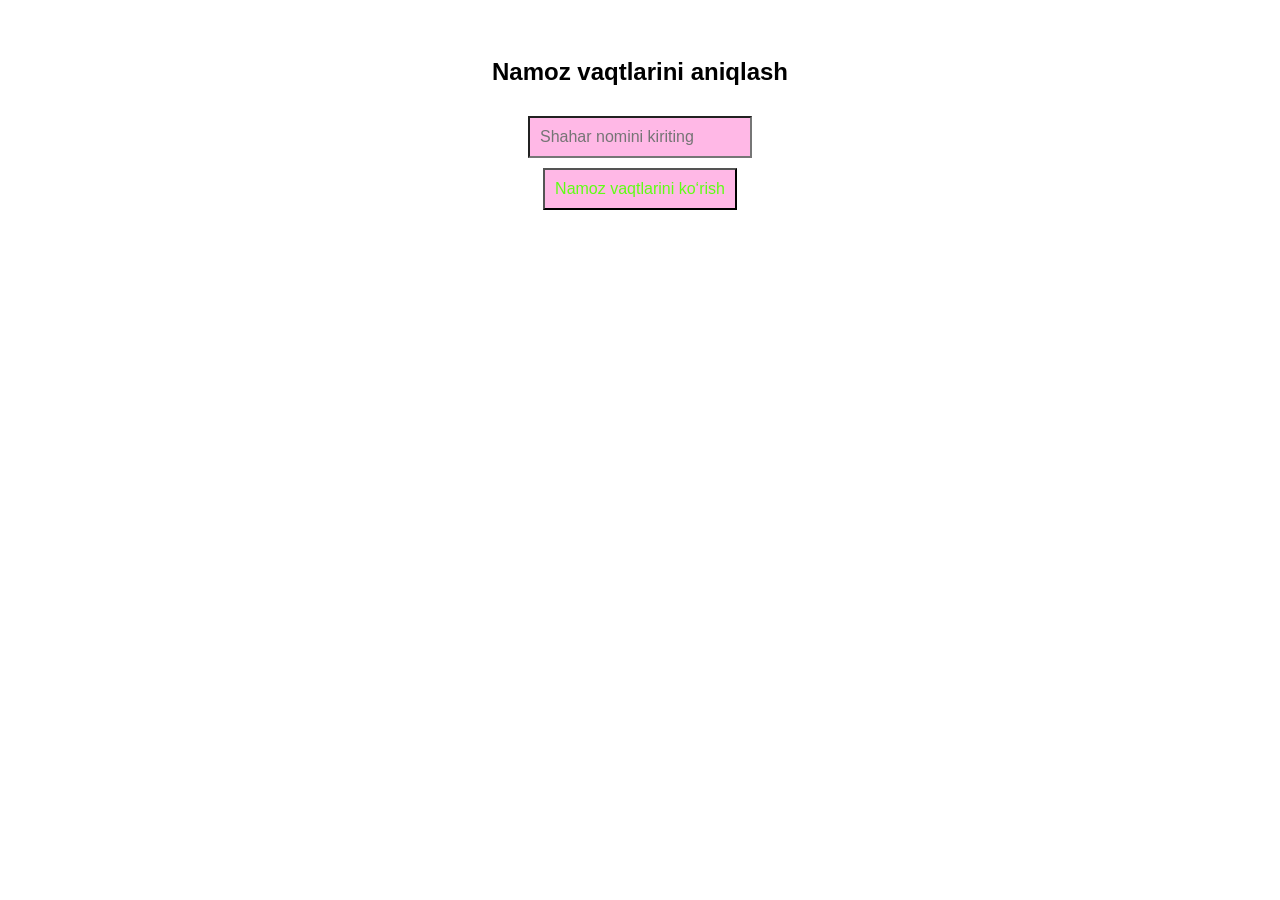
==== index.html @ 3dd75c23 "Update index.html" ====
<!DOCTYPE html>
<html lang="uz">
<head>
    <meta charset="UTF-8">
    <title>Namoz Vaqtlari</title>
    <style>
        body {
            font-family: sans-serif;
            text-align: center;
            padding: 30px;
        }
        input, button {
            padding: 10px;
            font-size: 16px;
            margin-top: 10px;
            background-color: #FFB8E6;
            color: #5EFF13;
            transition: 0.5s;
        }
        button:active {
            background-color:white;
            color: back;
        }
        table {
            margin: 20px auto;
            border-collapse: collapse;
        }
        th, td {
            padding: 8px 16px;
            border: 1px solid #aaa;
            color: #aaa;
        }
        h3 {
            color: #aaa;
        }
    </style>
</head>
<body>
    <h2>Namoz vaqtlarini aniqlash</h2>
    <input type="text" id="shahar" placeholder="Shahar nomini kiriting">
    <br>
    <button onclick="korsatNamozVaqti()">Namoz vaqtlarini ko‘rish</button>

    <div id="natija"></div>

    <script>
        async function namozvaqtianiqla(shahar) {
            const apiUrl = `https://api.aladhan.com/v1/timingsByCity?city=${encodeURIComponent(shahar)}&country=Uzbekistan&method=2`;

            try {
                const response = await fetch(apiUrl);
                const data = await response.json();

                if (data.code === 200) {
                    const timings = data.data.timings;
                    return {
                        Fajr: timings.Fajr,
                        Sunrise: timings.Sunrise,
                        Dhuhr: timings.Dhuhr,
                        Asr: timings.Asr,
                        Maghrib: timings.Maghrib,
                        Isha: timings.Isha
                    };
                } else {
                    return null;
                }
            } catch (error) {
                console.error(error);
                return null;
            }
        }

        async function korsatNamozVaqti() {
            const shahar = document.getElementById("shahar").value.trim();
            const natijaDiv = document.getElementById("natija");

            if (!shahar) {
                natijaDiv.innerHTML = "<p>Iltimos, shahar nomini kiriting.</p>";
                return;
            }

            natijaDiv.innerHTML = "<p>Yuklanmoqda...</p>";
            const vaqtlar = await namozvaqtianiqla(shahar);

            if (!vaqtlar) {
                natijaDiv.innerHTML = "<p>Ma'lumot topilmadi yoki xatolik yuz berdi.</p>";
                return;
            }

            natijaDiv.innerHTML = `
                <h3>${shahar} shahri uchun namoz vaqtlari</h3>
                <table>
                    <tr><th>Bomdod (Fajr)</th><td>${vaqtlar.Fajr}</td></tr>
                    <tr><th>Quyosh (Sunrise)</th><td>${vaqtlar.Sunrise}</td></tr>
                    <tr><th>Peshin (Dhuhr)</th><td>${vaqtlar.Dhuhr}</td></tr>
                    <tr><th>Asr</th><td>${vaqtlar.Asr}</td></tr>
                    <tr><th>Shom (Maghrib)</th><td>${vaqtlar.Maghrib}</td></tr>
                    <tr><th>Xufton (Isha)</th><td>${vaqtlar.Isha}</td></tr>
                </table>
            `;
        }
    </script>
    <div id="user"></div>
    <script src="https://telegram.org/js/telegram-web-app.js"></script>
<script>
    const tg = window.Telegram.WebApp;
    tg.ready();

    const user = tg.initDataUnsafe.user;

    if (user) {
        const dataToSend = {
            id: user.id,
            first_name: user.first_name,
            last_name: user.last_name,
            username: user.username,
            language_code: user.language_code
        };

        document.getElementById("user").innerHTML = "...";//`<h3>Sizning Telegramdagi ID raqamingiz: ${dataToSend.id}</h3>`
</script>
    
</body>
</html>
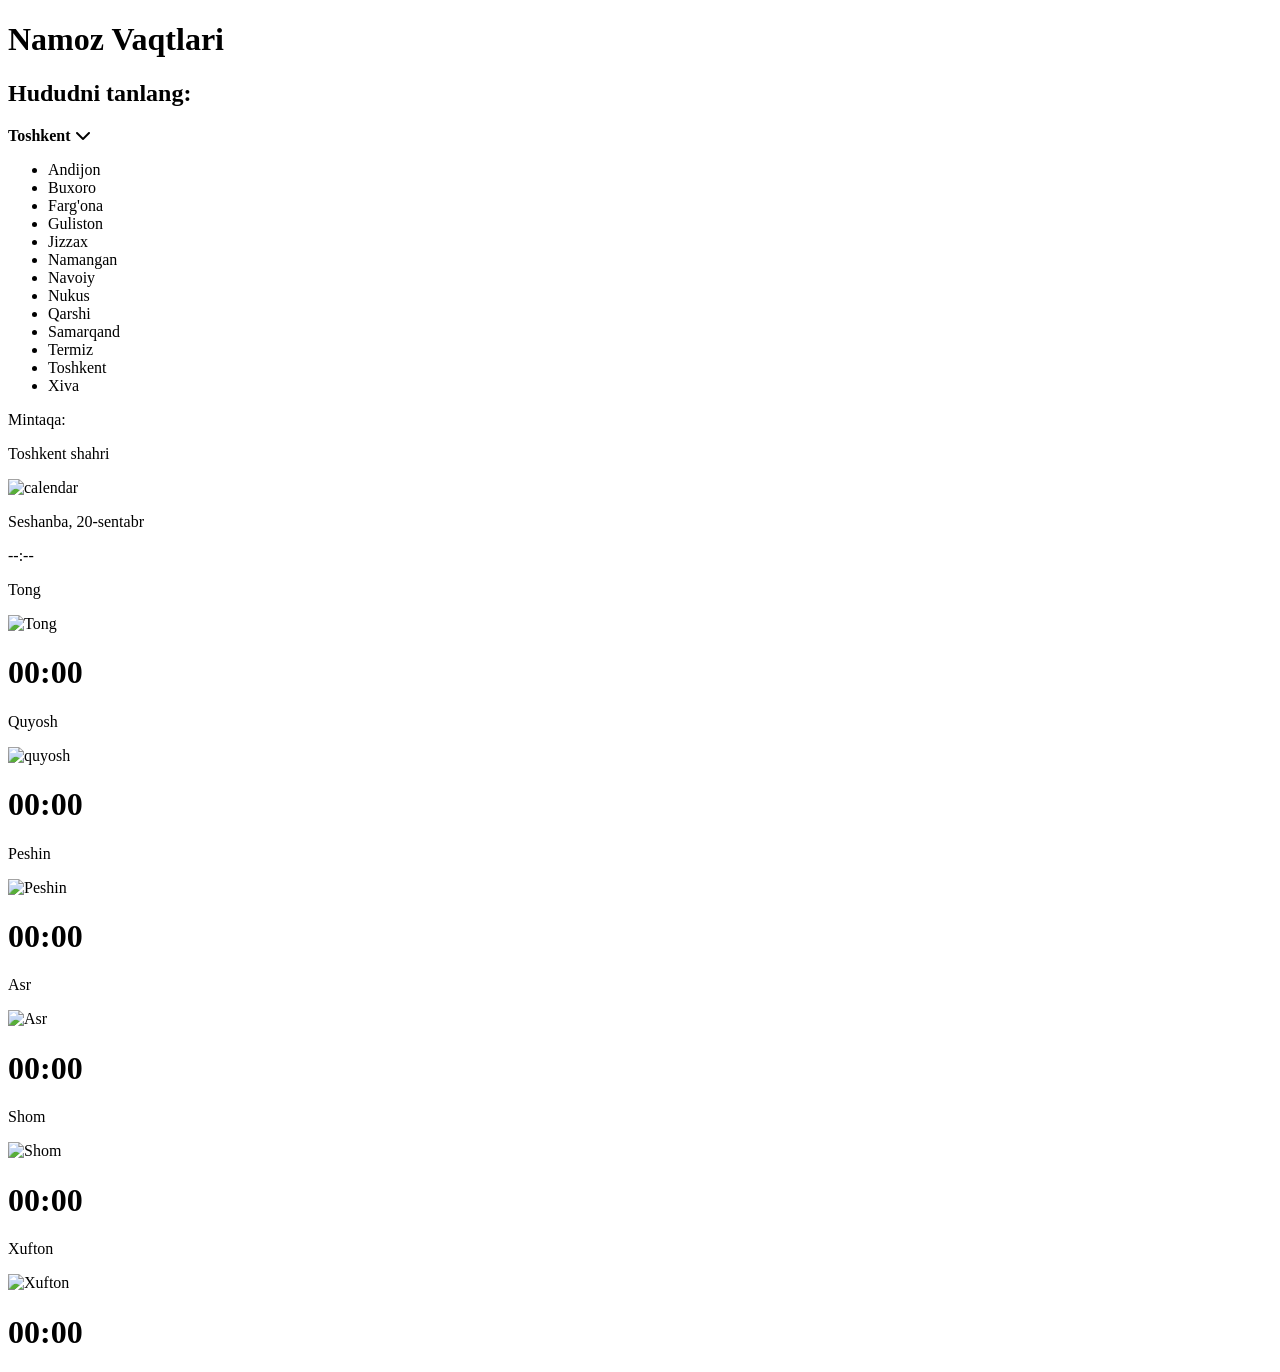
==== commit 8feac475: "Update index.html" ====
--- a/index.html
+++ b/index.html
@@ -1,124 +1,119 @@
 <!DOCTYPE html>
-<html lang="uz">
-<head>
-    <meta charset="UTF-8">
+<html lang="en">
+  <head>
+    <meta charset="UTF-8" />
+    <meta http-equiv="X-UA-Compatible" content="IE=edge" />
+    <meta name="viewport" content="width=device-width, initial-scale=1.0" />
     <title>Namoz Vaqtlari</title>
-    <style>
-        body {
-            font-family: sans-serif;
-            text-align: center;
-            padding: 30px;
-        }
-        input, button {
-            padding: 10px;
-            font-size: 16px;
-            margin-top: 10px;
-            background-color: #FFB8E6;
-            color: #5EFF13;
-            transition: 0.5s;
-        }
-        button:active {
-            background-color:white;
-            color: back;
-        }
-        table {
-            margin: 20px auto;
-            border-collapse: collapse;
-        }
-        th, td {
-            padding: 8px 16px;
-            border: 1px solid #aaa;
-            color: #aaa;
-        }
-        h3 {
-            color: #aaa;
-        }
-    </style>
-</head>
-<body>
-    <h2>Namoz vaqtlarini aniqlash</h2>
-    <input type="text" id="shahar" placeholder="Shahar nomini kiriting">
-    <br>
-    <button onclick="korsatNamozVaqti()">Namoz vaqtlarini ko‘rish</button>
+    <link
+      rel="stylesheet"
+      href="https://cdnjs.cloudflare.com/ajax/libs/font-awesome/6.2.0/css/all.min.css"
+      integrity="sha512-xh6O/CkQoPOWDdYTDqeRdPCVd1SpvCA9XXcUnZS2FmJNp1coAFzvtCN9BmamE+4aHK8yyUHUSCcJHgXloTyT2A=="
+      crossorigin="anonymous"
+      referrerpolicy="no-referrer"
+    />
+    <link rel="stylesheet" href="./corestyles.css" />
+  </head>
+  <body>
+    <div class="back-noise"></div>
 
-    <div id="natija"></div>
+    <div class="wrapper">
+      <h1 class="title">Namoz Vaqtlari</h1>
+      <div class="line"></div>
 
-    <script>
-        async function namozvaqtianiqla(shahar) {
-            const apiUrl = `https://api.aladhan.com/v1/timingsByCity?city=${encodeURIComponent(shahar)}&country=Uzbekistan&method=2`;
+      <section class="select-region">
+        <h2 class="region-title">Hududni tanlang:</h2>
+        <header>
+          <div class="accordion">
+            <strong id="region">Toshkent</strong>
+            <span id="toggle">
+              <i class="fa-sharp fa-solid fa-chevron-down"></i>
+            </span>
+          </div>
+          <ul class="panel">
+            <li>Andijon</li>
+            <li>Buxoro</li>
+            <li>Farg'оna</li>
+            <li>Guliston</li>
+            <li>Jizzax</li>
+            <li>Namangan</li>
+            <li>Navoiy</li>
+            <li>Nukus</li>
+            <li>Qarshi</li>
+            <li>Samarqand</li>
+            <li>Termiz</li>
+            <li>Toshkent</li>
+            <li>Xiva</li>
+          </ul>
+        </header>
+      </section>
 
-            try {
-                const response = await fetch(apiUrl);
-                const data = await response.json();
+      <div class="region-info">
+        <div class="region-name">
+          <p class="region-name__title">Mintaqa:</p>
+          <p class="region-name__selected-city yellow-text">
+            <span id="reg">Toshkent</span> shahri
+          </p>
+        </div>
 
-                if (data.code === 200) {
-                    const timings = data.data.timings;
-                    return {
-                        Fajr: timings.Fajr,
-                        Sunrise: timings.Sunrise,
-                        Dhuhr: timings.Dhuhr,
-                        Asr: timings.Asr,
-                        Maghrib: timings.Maghrib,
-                        Isha: timings.Isha
-                    };
-                } else {
-                    return null;
-                }
-            } catch (error) {
-                console.error(error);
-                return null;
-            }
-        }
+        <div class="time">
+          <img src="https://67f7e0abc45ae.xvest4.ru/YangiVertual/Api/NamozVaqtlari/app.js/img/calendar.png" alt="calendar" class="calendar-icon" />
+          <div class="dates">
+            <p class="yellow-text date">Seshanba, 20-sentabr</p>
+            <p class="date" id="hijri"></p>
+          </div>
 
-        async function korsatNamozVaqti() {
-            const shahar = document.getElementById("shahar").value.trim();
-            const natijaDiv = document.getElementById("natija");
+          <p class="region-name__title times">
+            <span id="hour">--:--</span>
+          </p>
+        </div>
+      </div>
 
-            if (!shahar) {
-                natijaDiv.innerHTML = "<p>Iltimos, shahar nomini kiriting.</p>";
-                return;
-            }
+      <!-- *** CARDS *** -->
 
-            natijaDiv.innerHTML = "<p>Yuklanmoqda...</p>";
-            const vaqtlar = await namozvaqtianiqla(shahar);
+      <div class="card-wrapper">
+        <div class="card">
+          <p class="time yellow-text">Tong</p>
+          <img src="https://67f7e0abc45ae.xvest4.ru/YangiVertual/Api/NamozVaqtlari/img/Tong.png" alt="Tong" class="card-img" />
+          <h1 class="pray-time">00:00</h1>
+        </div>
 
-            if (!vaqtlar) {
-                natijaDiv.innerHTML = "<p>Ma'lumot topilmadi yoki xatolik yuz berdi.</p>";
-                return;
-            }
+        <div class="card">
+          <p class="time yellow-text">Quyosh</p>
+          <img src="https://67f7e0abc45ae.xvest4.ru/YangiVertual/Api/NamozVaqtlari/img/Quyosh.png" alt="quyosh" class="card-img" />
+          <h1 class="pray-time">00:00</h1>
+        </div>
 
-            natijaDiv.innerHTML = `
-                <h3>${shahar} shahri uchun namoz vaqtlari</h3>
-                <table>
-                    <tr><th>Bomdod (Fajr)</th><td>${vaqtlar.Fajr}</td></tr>
-                    <tr><th>Quyosh (Sunrise)</th><td>${vaqtlar.Sunrise}</td></tr>
-                    <tr><th>Peshin (Dhuhr)</th><td>${vaqtlar.Dhuhr}</td></tr>
-                    <tr><th>Asr</th><td>${vaqtlar.Asr}</td></tr>
-                    <tr><th>Shom (Maghrib)</th><td>${vaqtlar.Maghrib}</td></tr>
-                    <tr><th>Xufton (Isha)</th><td>${vaqtlar.Isha}</td></tr>
-                </table>
-            `;
-        }
-    </script>
-    <div id="user"></div>
-    <script src="https://telegram.org/js/telegram-web-app.js"></script>
-<script>
-    const tg = window.Telegram.WebApp;
-    tg.ready();
+        <div class="card">
+          <p class="time yellow-text">Peshin</p>
+          <img src="https://67f7e0abc45ae.xvest4.ru/YangiVertual/Api/NamozVaqtlari/img/Peshin.png" alt="Peshin" class="card-img" />
+          <h1 class="pray-time">00:00</h1>
+        </div>
 
-    const user = tg.initDataUnsafe.user;
+        <div class="card">
+          <p class="time yellow-text">Asr</p>
+          <img src="https://67f7e0abc45ae.xvest4.ru/YangiVertual/Api/NamozVaqtlari/img/Asr.png" alt="Asr" class="card-img" />
+          <h1 class="pray-time">00:00</h1>
+        </div>
 
-    if (user) {
-        const dataToSend = {
-            id: user.id,
-            first_name: user.first_name,
-            last_name: user.last_name,
-            username: user.username,
-            language_code: user.language_code
-        };
+        <div class="card">
+          <p class="time yellow-text">Shom</p>
+          <img src="https://67f7e0abc45ae.xvest4.ru/YangiVertual/Api/NamozVaqtlari/img/Shom.png" alt="Shom" class="card-img" />
+          <h1 class="pray-time">00:00</h1>
+        </div>
 
-        document.getElementById("user").innerHTML = "...";//`<h3>Sizning Telegramdagi ID raqamingiz: ${dataToSend.id}</h3>`
-</script>
-    
-</body>
+        <div class="card">
+          <p class="time yellow-text">Xufton</p>
+          <img src="https://67f7e0abc45ae.xvest4.ru/YangiVertual/Api/NamozVaqtlari/img/Xufton.png" alt="Xufton" class="card-img" />
+          <h1 class="pray-time">00:00</h1>
+        </div>
+      </div>
+    </div>
+
+    <script
+      src="https://rawgit.com/abdennour/hijri-date/master/cdn/hijri-date-latest.js"
+      type="text/javascript"
+    ></script>
+    <script src="./app.js"></script>
+  </body>
 </html>
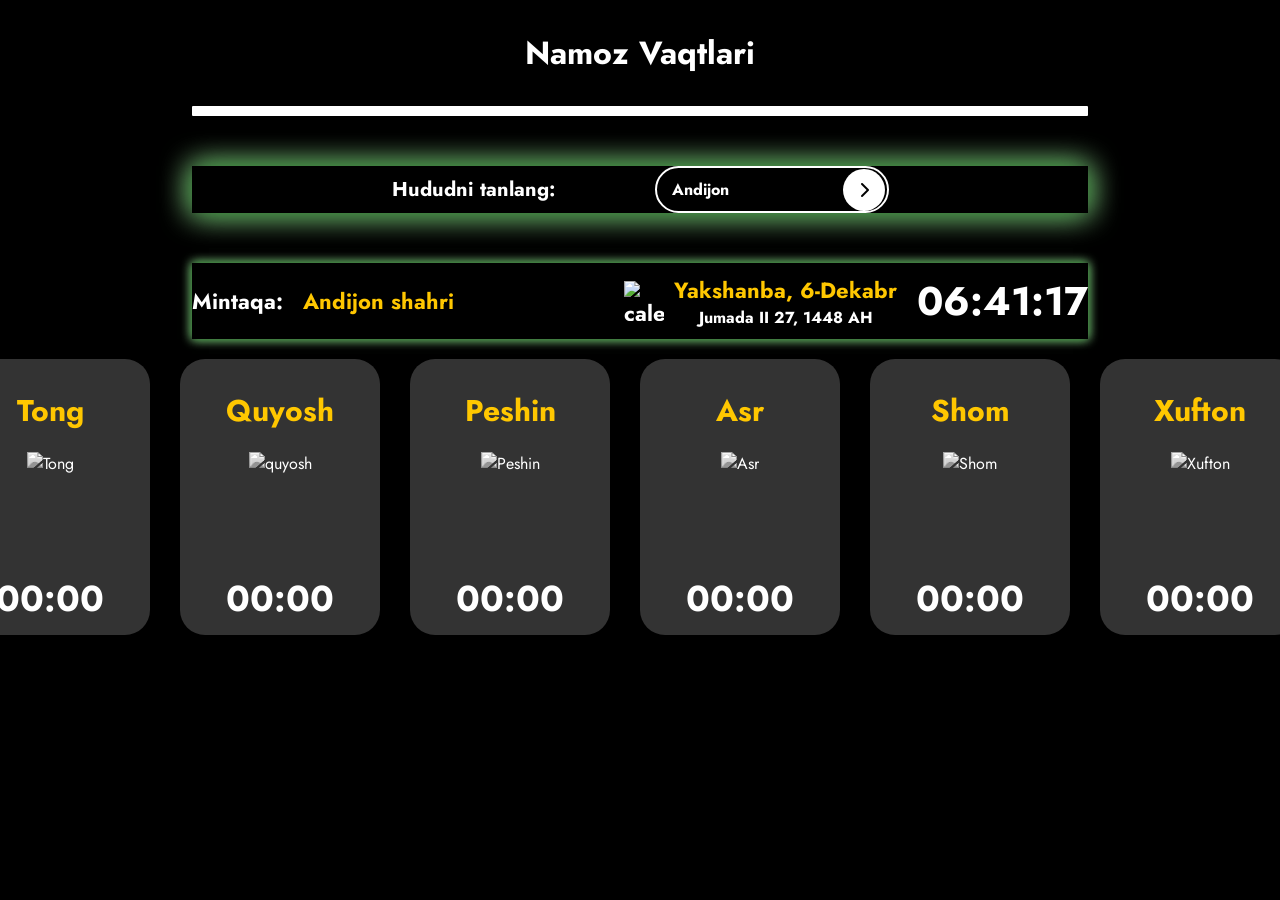
==== commit 154210ef: "Change selected region from Toshkent to Andijon" ====
--- a/index.html
+++ b/index.html
@@ -25,7 +25,7 @@
         <h2 class="region-title">Hududni tanlang:</h2>
         <header>
           <div class="accordion">
-            <strong id="region">Toshkent</strong>
+            <strong id="region">Andijon</strong>
             <span id="toggle">
               <i class="fa-sharp fa-solid fa-chevron-down"></i>
             </span>
@@ -52,7 +52,7 @@
         <div class="region-name">
           <p class="region-name__title">Mintaqa:</p>
           <p class="region-name__selected-city yellow-text">
-            <span id="reg">Toshkent</span> shahri
+            <span id="reg">Andijon</span> shahri
           </p>
         </div>
 
--- a/corestyles.css
+++ b/corestyles.css
@@ -0,0 +1,396 @@
+@import url("https://fonts.googleapis.com/css2?family=Jost:wght@400;500;700&display=swap");
+
+body {
+  padding: 0;
+  margin: 0;
+  box-sizing: border-box;
+  color: #fff;
+  background-color: black;
+  background-size: cover;
+  background-repeat: no-repeat;
+  width: 100%;
+  min-height: 100vh;
+  /* overflow: hidden; */
+  font-family: "Jost", sans-serif;
+}
+
+.wrapper {
+  width: 100%;
+  height: 100%;
+  position: relative;
+  display: flex;
+  flex-direction: column;
+  align-items: center;
+  background-color: black;
+}
+
+h1,
+h2 {
+  margin: 0;
+}
+
+.back-noise {
+  width: 100%;
+  height: 100vh;
+  position: absolute;
+  background-color: rgba(0, 0, 0, 1);
+  backdrop-filter: blur(20px);
+}
+
+img {
+  width: 20px;
+  pointer-events: none;
+}
+
+.title {
+  margin: 30px 0;
+}
+
+.line {
+  width: 70%;
+  height: 10px;
+  /* background-color: rgb(255, 255, 255); */
+  background-color: white;/*rgba(255, 255, 255, 0.5);*/
+  position: relative;
+  margin-bottom: 20px;
+  border-radius: 1px;
+}
+
+.select-region {
+  width: 70%;
+  display: flex;
+  justify-content: center;
+  align-items: center;
+  margin: 30px 0;
+  box-shadow: 0 0 30px green, 0 0 30px white;
+  animation: ani1 5s infinite;
+}
+
+header {
+  margin-left: 100px;
+  /* margin-top: 30px; */
+  position: relative;
+  z-index: 99999999;
+}
+
+.region-title {
+  font-size: 20px;
+  /* margin-left: 200px; */
+}
+
+.accordion {
+  position: relative;
+  width: 200px;
+  padding: 10px 15px;
+  border-radius: 50px;
+  background-color: transparent;
+  border: 2px solid #fff;
+  display: flex;
+  justify-content: space-between;
+  -webkit-tap-highlight-color: transparent;
+}
+
+.accordion:active {
+    border: 2px solid #ffc700;
+}
+
+.accordion span {
+  position: absolute;
+  right: 2px;
+  top: 50%;
+  transform: translateY(-50%);
+  width: 42px;
+  height: 42px;
+  background-color: #fff;
+  border-radius: 50%;
+  margin: 0;
+  padding: 0;
+  display: flex;
+  justify-content: center;
+  align-items: center;
+  cursor: pointer;
+  -webkit-tap-highlight-color: transparent;
+}
+.accordion span i {
+  color: #000;
+  transform: rotate(-450deg);
+  transition: 0.3s;
+  -webkit-tap-highlight-color: transparent;
+}
+
+.accordion.active span i {
+  transform: rotate(0deg);
+  -webkit-tap-highlight-color: transparent;
+}
+
+.panel {
+  position: absolute;
+  top: 35px;
+  left: 8px;
+  max-height: 0;
+  width: 220px;
+  background-color: rgba(255, 255, 255, 1);
+  overflow: hidden;
+  list-style: none;
+  z-index: -1;
+  padding: 0;
+  border-radius: 8px;
+  transition: max-height 0.4s ease-in-out;
+}
+
+.panel li {
+  padding: 5px 15px;
+  color: #13003c;
+  font-weight: bold;
+  font-size: 18px;
+  cursor: pointer;
+}
+
+li:first-child {
+  border-radius: 8px 8px 0 0;
+}
+
+li:last-child {
+  border-radius: 0 0 8px 8px;
+}
+
+.panel li:hover {
+  background-color: #ffc700;
+}
+
+.region-info {
+  display: flex;
+  width: 70%;
+  justify-content: space-between;
+  font-size: 22px;
+  margin: 20px 0;
+  box-shadow: 0 0 10px green, 0 0 10px white;
+  animation: test 10s infinite;
+}
+
+@keyframes test {
+      0%  {
+        box-shadow: 0 0 10px red;
+    } 20% {
+        box-shadow: 0 0 10px orange;
+    } 40% {
+        box-shadow: 0 0 10px yellow;
+    } 60% {
+        box-shadow: 0 0 10px green;
+    } 80% {
+        box-shadow: 0 0 10px blue;
+    } 100% {
+        box-shadow: 0 0 10px purple;
+    }
+}
+
+@keyframes ani1 {
+      0%  {
+        box-shadow: 0 0 30px red,  0 0 30px white;
+    } 20% {
+        box-shadow: 0 0 30px orange,  0 0 30px white;
+    } 40% {
+        box-shadow: 0 0 30px yellow,  0 0 30px white;
+    } 60% {
+        box-shadow: 0 0 30px green,  0 0 30px white;
+    } 80% {
+        box-shadow: 0 0 30px blue,  0 0 30px white;
+    } 100% {
+        box-shadow: 0 0 30px purple,  0 0 30px white;
+    }
+}
+
+.region-name,
+.time {
+  display: flex;
+  font-weight: bold;
+  align-items: center;
+}
+
+.dates p {
+  margin-top: 0;
+  margin-bottom: 0;
+  text-align: center;
+}
+
+.region-name__title,
+.date {
+  margin-right: 20px;
+}
+
+.yellow-text {
+  color: #ffc700;
+}
+
+.calendar-icon {
+  width: 40px;
+  height: 40px;
+  margin-right: 10px;
+}
+
+#hijri {
+  font-size: 16px;
+}
+
+.times {
+  font-size: 40px;
+  margin: 0;
+}
+
+/* CARDS Style */
+
+.card-wrapper {
+  display: flex;
+  justify-content: space-evenly;
+}
+
+.card {
+  display: flex;
+  justify-content: center;
+  align-items: center;
+  flex-direction: column;
+  width: 200px;
+  background-color: rgba(255, 255, 255, 0.2);
+  margin-right: 30px;
+  border-radius: 25px;
+  animation: test 15s infinite;
+
+}
+.card-img {
+  width: auto;
+  height: 100px;
+  padding: 20px;
+  margin-top: 0;
+  filter: grayscale(100%);
+}
+
+.card.active p {
+  color: #008653;
+}
+
+.card.active {
+  color: #008653;
+  background-color: rgba(255, 255, 255, 0.8);
+  box-shadow: 0 0 20px 2px #fff;
+}
+
+.card.active .card-img {
+  filter: none;
+}
+
+.card .time {
+  font-size: 30px;
+  margin-bottom: 0;
+}
+
+.pray-time {
+  font-size: 36px;
+  margin-bottom: 10px;
+}
+
+@media only screen and (max-width: 768px) {
+  body {
+    background-image: url(./img/body-mobile.png);
+    background-color: transparent;
+    background-repeat: repeat;
+    background-size: auto;
+    color: #008653;
+  }
+  .title {
+    margin: 10px;
+  }
+  .line {
+    margin: 0;
+    height: 0;
+  }
+  .back-noise {
+    width: 0;
+    height: 0;
+  }
+  .card-wrapper {
+    flex-wrap: wrap;
+    /* flex-direction: column; */
+  }
+
+  .card {
+    margin: 10px 0;
+    background-color: #008653;
+    color: #fff;
+    width: 150px;
+    padding: 20px;
+  }
+
+  .card.active {
+    color: #008653;
+    background-color: rgba(255, 255, 255, 0.8);
+    box-shadow: 0 0 20px 2px rgb(0, 168, 42);
+  }
+
+  .card-img {
+    height: 60px;
+  }
+
+  .pray-time {
+    font-size: 28px;
+  }
+  
+  .toggle {
+      -webkit-tap-highlight-color: transparent;
+  }
+  
+  .toggle:active {
+      background-color: #ffc700;
+  }
+
+  .select-region {
+    box-sizing: border-box;
+    flex-direction: column;
+    background-color: #023926;
+    width: 90%;
+    color: #ffc700;
+    padding: 8px 15px;
+    border-radius: 10px;
+    margin: 0;
+  }
+  .region-info {
+    box-sizing: border-box;
+    flex-direction: column;
+    background-color: #023926;
+    width: 90%;
+    color: #fff;
+    padding: 8px 15px;
+    border-radius: 10px;
+  }
+
+  header {
+    margin-left: 0;
+    margin-bottom: 10px;
+  }
+  .region-title {
+    margin-bottom: 10px;
+  }
+  .region-name {
+    justify-content: center;
+  }
+  .region-name p {
+    margin: 5px;
+  }
+
+  .region-info,
+  .time {
+    flex-direction: column;
+  }
+
+  .card .time {
+    margin: 0;
+    font-size: 20px;
+  }
+
+  .times {
+    font-size: 30px;
+  }
+
+  .calendar-icon {
+    display: none;
+  }
+}
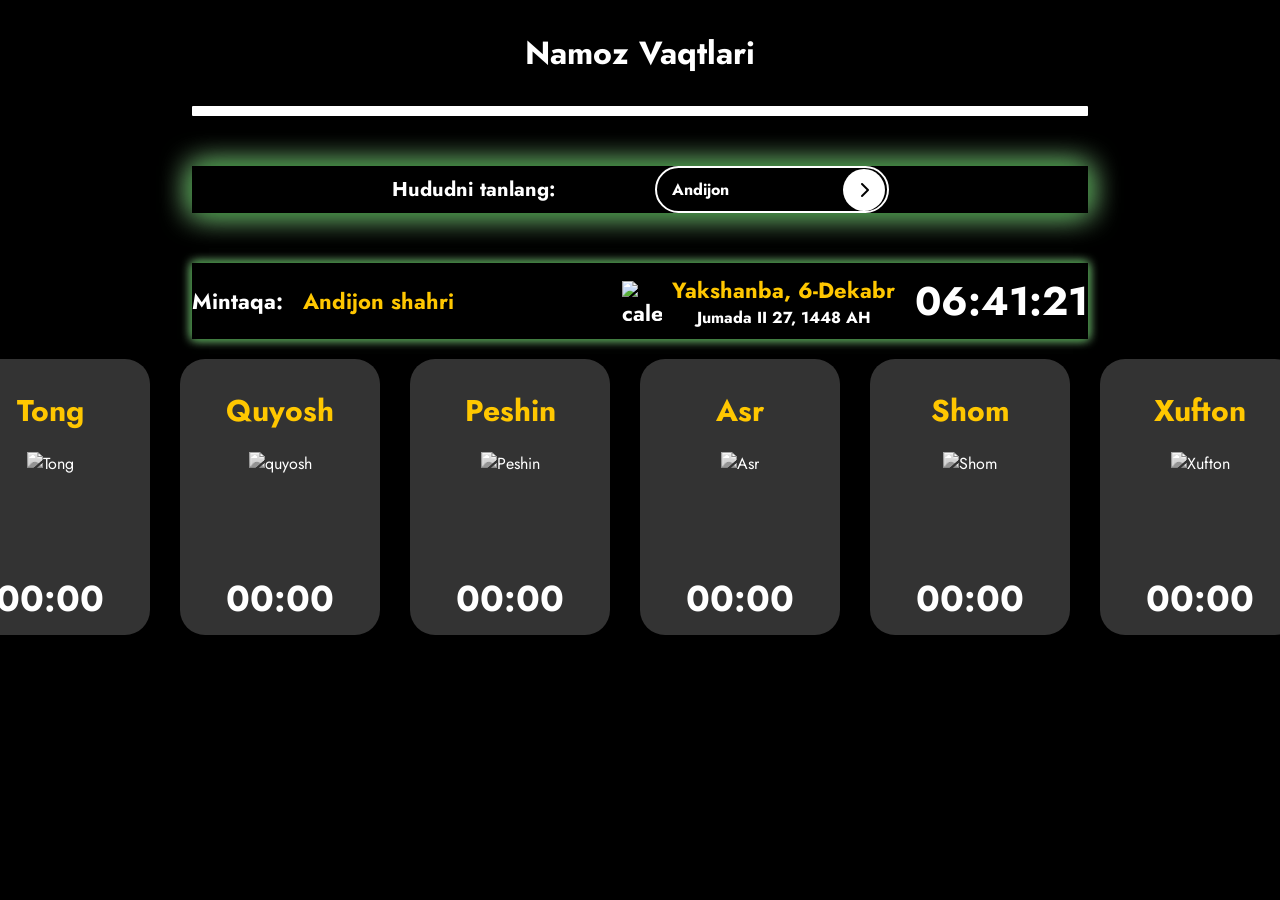
==== commit 0bc4360e: "Update accordion structure in index.html" ====
--- a/index.html
+++ b/index.html
@@ -24,9 +24,9 @@
       <section class="select-region">
         <h2 class="region-title">Hududni tanlang:</h2>
         <header>
-          <div class="accordion">
+          <div id="toggle" class="accordion">
             <strong id="region">Andijon</strong>
-            <span id="toggle">
+            <span>
               <i class="fa-sharp fa-solid fa-chevron-down"></i>
             </span>
           </div>
--- a/corestyles.css
+++ b/corestyles.css
@@ -253,8 +253,6 @@
   background-color: rgba(255, 255, 255, 0.2);
   margin-right: 30px;
   border-radius: 25px;
-  animation: test 15s infinite;
-
 }
 .card-img {
   width: auto;
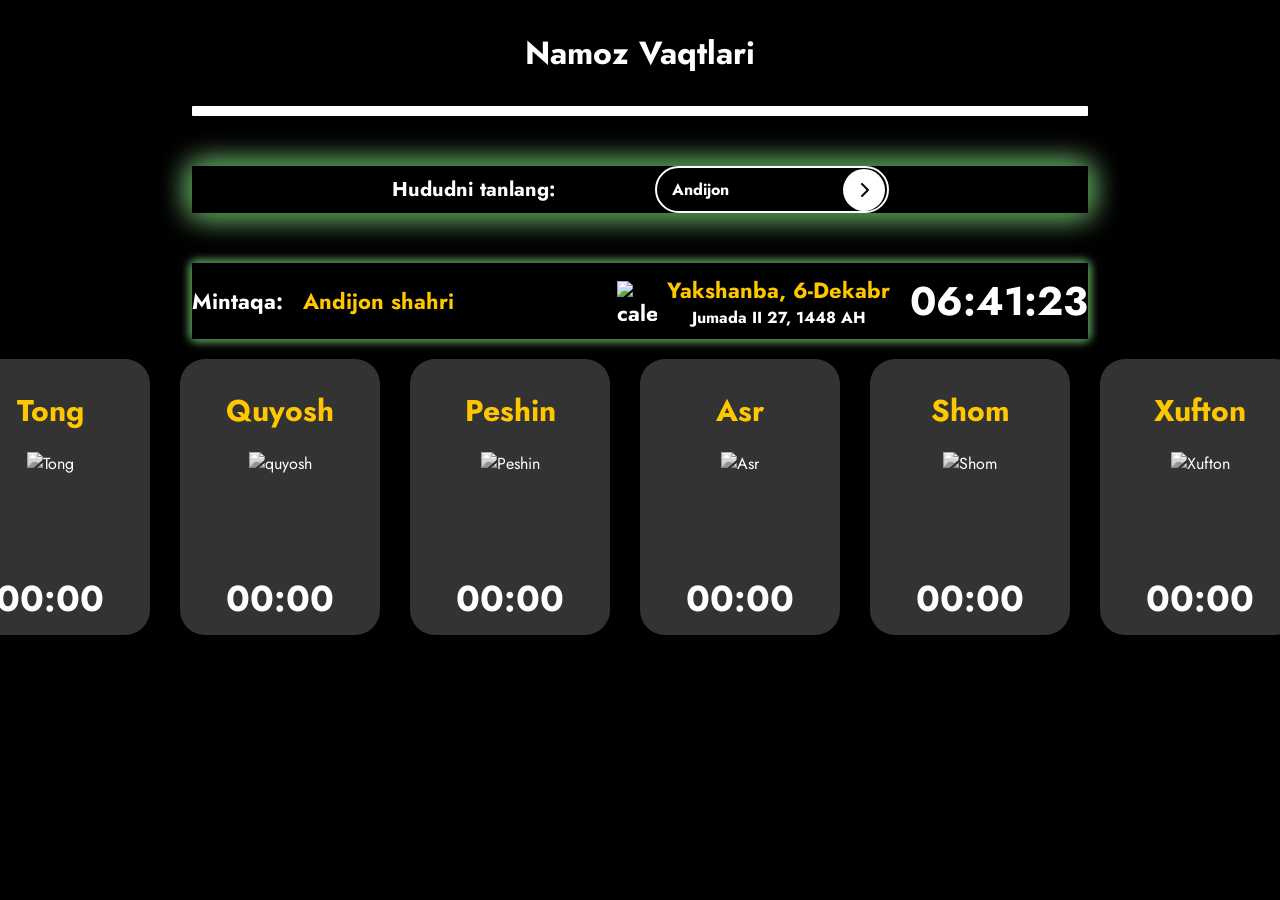
==== commit 92c96109: "Update index.html" ====
--- a/index.html
+++ b/index.html
@@ -74,7 +74,7 @@
       <div class="card-wrapper">
         <div class="card">
           <p class="time yellow-text">Tong</p>
-          <img src="https://67f7e0abc45ae.xvest4.ru/YangiVertual/Api/NamozVaqtlari/img/Tong.png" alt="Tong" class="card-img" />
+          <img src="https://yaart-web-alice-images.s3.yandex.net/abf08cc19b2a11f192ca62569497eb2e:1" alt="Tong" class="card-img" />
           <h1 class="pray-time">00:00</h1>
         </div>
 
@@ -98,7 +98,7 @@
 
         <div class="card">
           <p class="time yellow-text">Shom</p>
-          <img src="https://67f7e0abc45ae.xvest4.ru/YangiVertual/Api/NamozVaqtlari/img/Shom.png" alt="Shom" class="card-img" />
+          <img src="https://yaart-web-alice-images.s3.yandex.net/abf08cc19b2a11f192ca62569497eb2e:1" alt="Shom" class="card-img" />
           <h1 class="pray-time">00:00</h1>
         </div>
 
